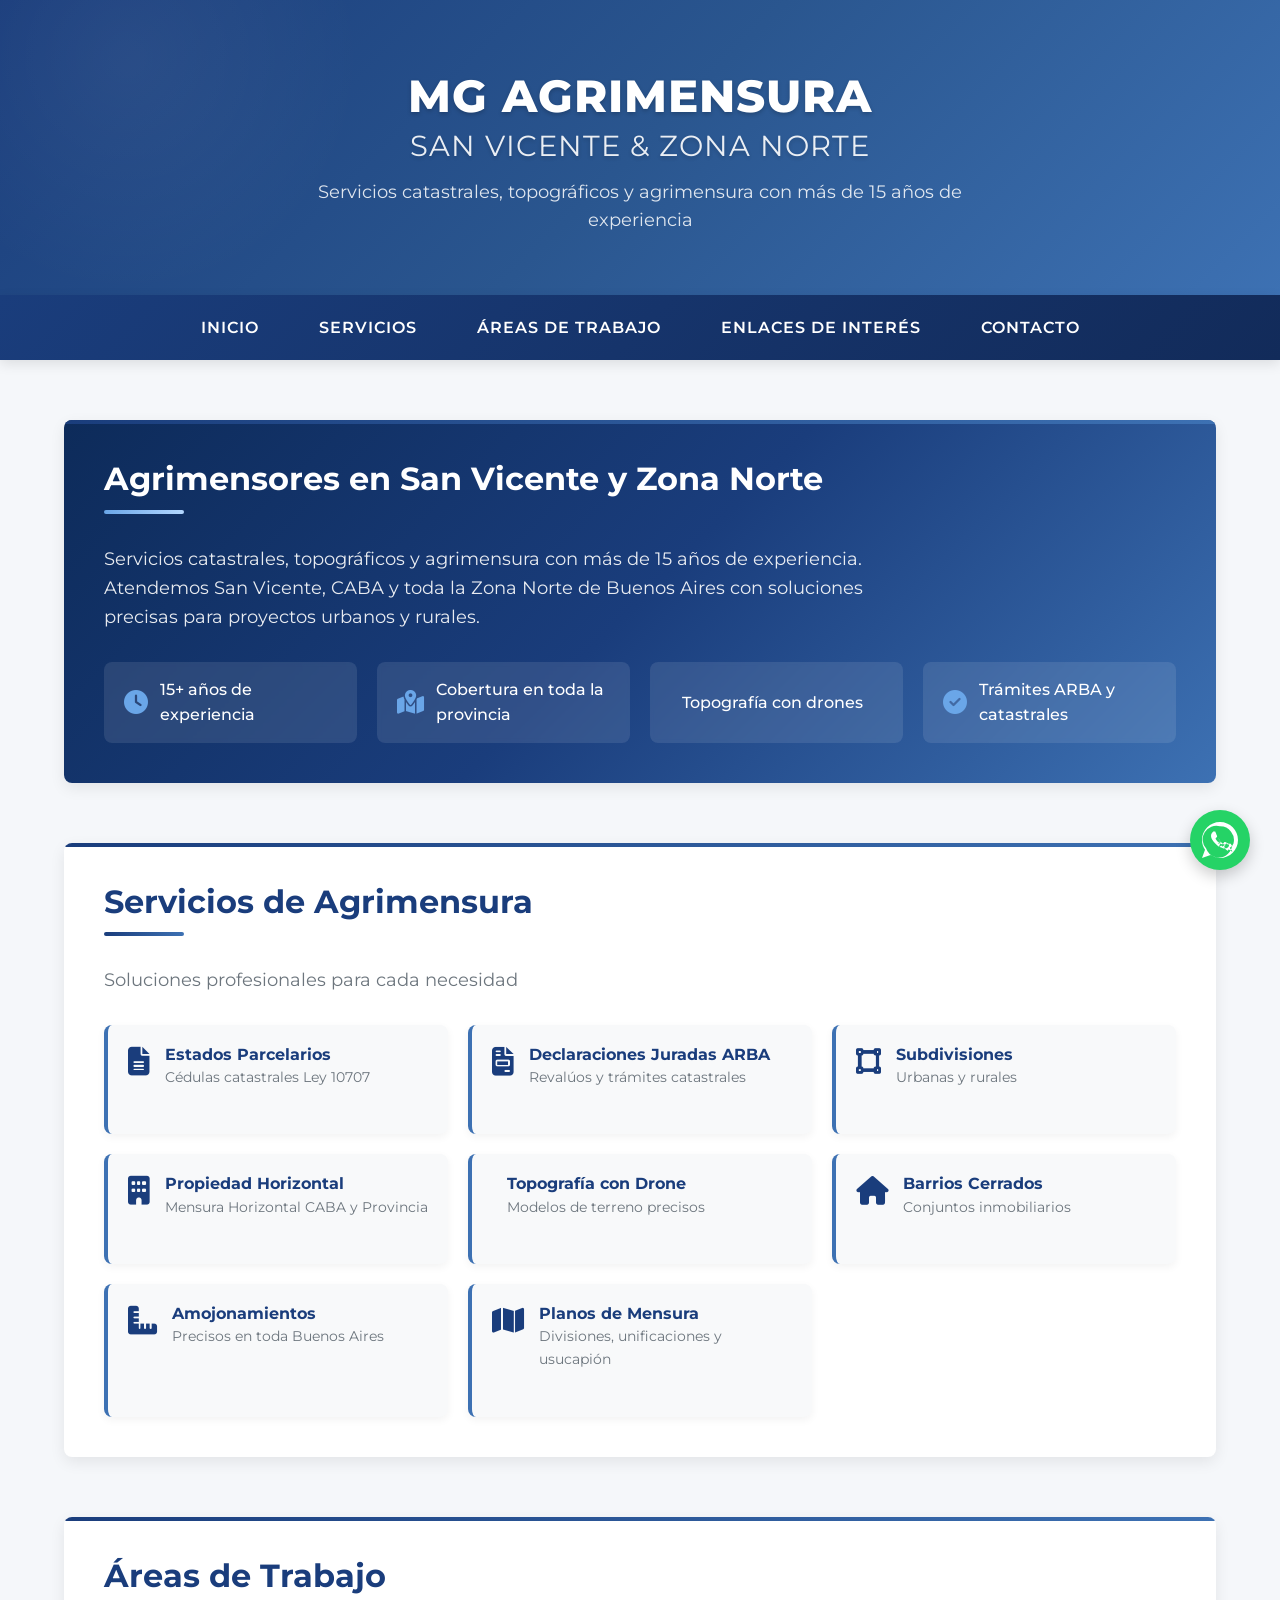
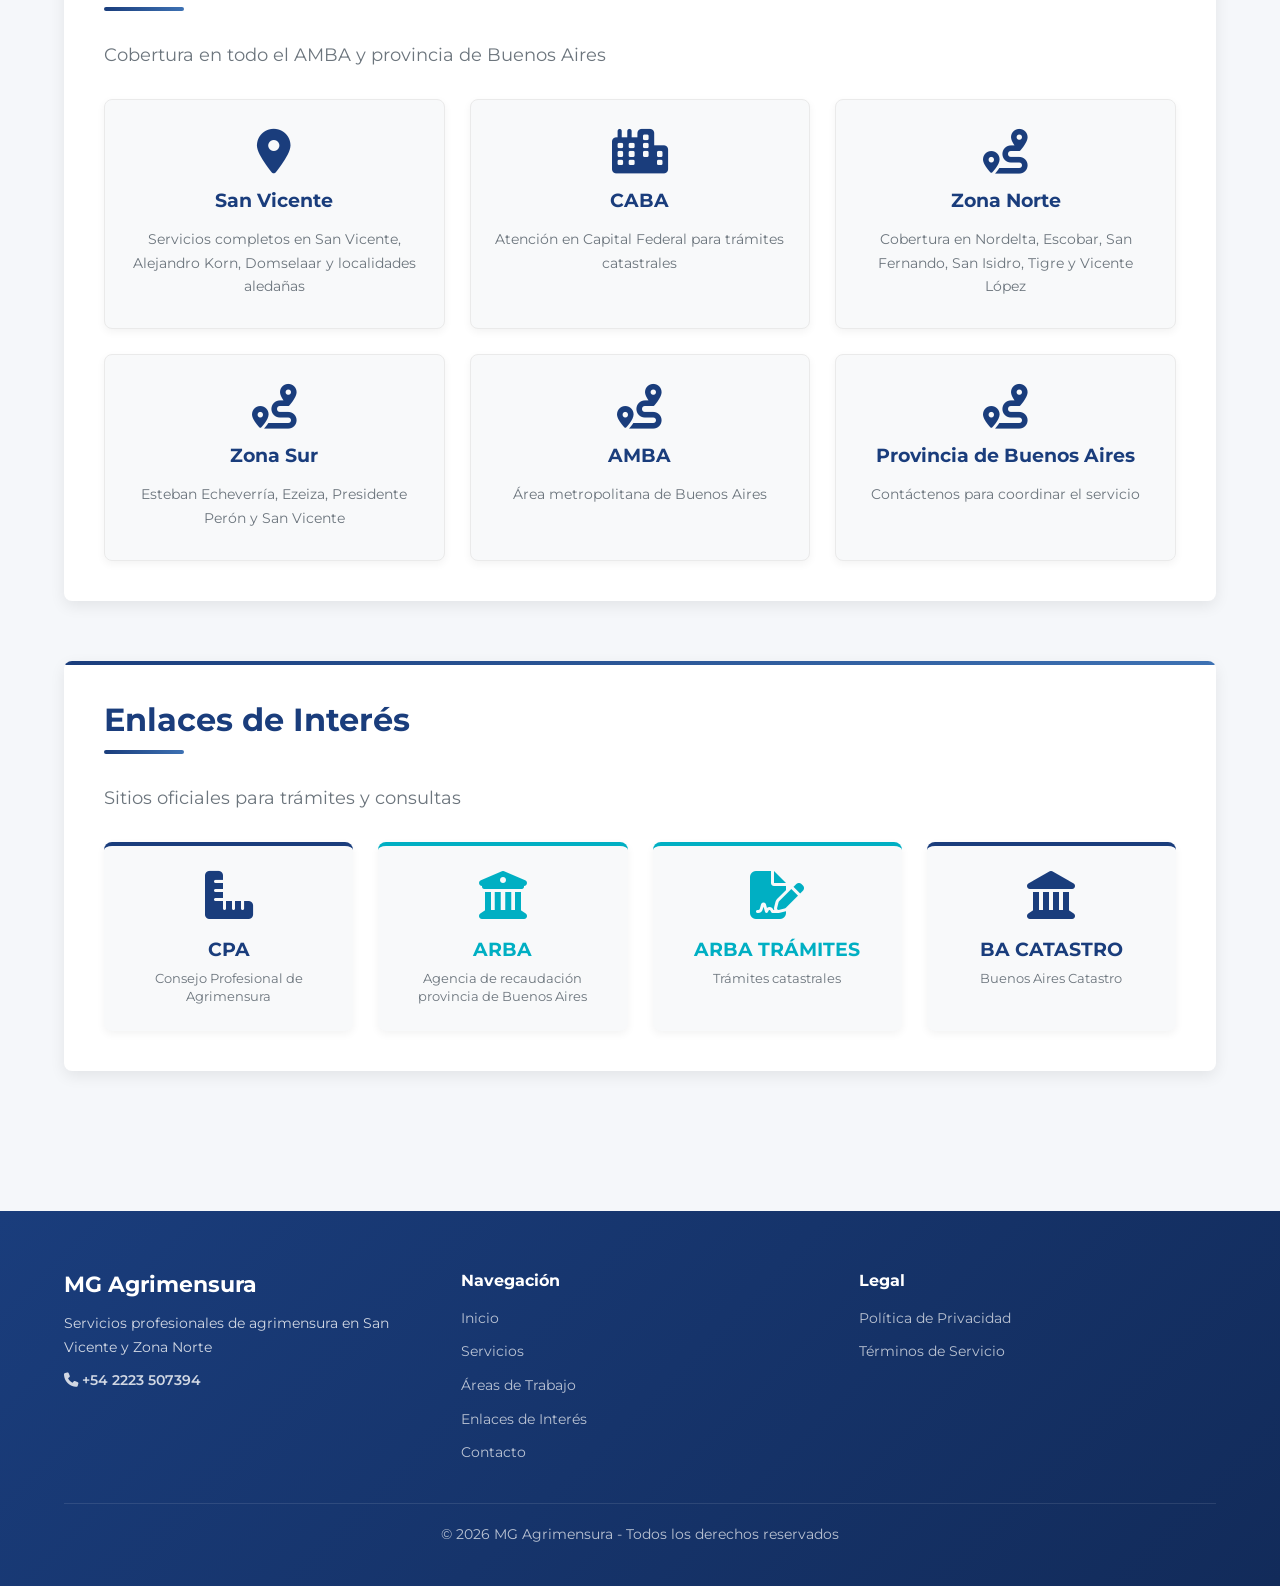
==== index.html @ bdd509fa "Proyecto inicial: MG Agrimensura - Sitio web con HTML, CSS y JavaScript" ====
<!doctype html>
<html lang="es-ar">
  <head>
    <!-- Google tag (gtag.js) -->
    <script
      async
      src="https://www.googletagmanager.com/gtag/js?id=G-1HQ05M9WVN"
    ></script>
    <script>
      window.dataLayer = window.dataLayer || [];
      function gtag() {
        dataLayer.push(arguments);
      }
      gtag("js", new Date());
      gtag("config", "G-1HQ05M9WVN");
    </script>

    <meta charset="UTF-8" />
    <meta name="viewport" content="width=device-width, initial-scale=1.0" />
    <meta name="language" content="es-AR" />
    <meta name="geo.region" content="AR-B" />
    <meta name="geo.placename" content="San Vicente" />
    <meta name="robots" content="index, follow" />
    <meta
      name="google-site-verification"
      content="yfGlbZ6-nkYd0n5uWNZ3bIEwbT8XLj47co-3NnI4_B8"
    />

    <title>MG Agrimensura │ San Vicente &amp; Zona Norte</title>
    <meta
      name="description"
      content="Agrimensor en Buenos Aires, CABA, AMBA, San Vicente. Cédula catastral, Estado Parcelario, Mensuras y Topografía con Drones."
    />
    <meta
      name="keywords"
      content="estado parcelario, cédula catastral, agrimensor San Vicente, mensura, topografía con drone"
    />

    <link rel="canonical" href="https://www.mgagrimensura.com.ar/" />
    <link rel="preconnect" href="https://fonts.googleapis.com" />
    <link rel="preconnect" href="https://fonts.gstatic.com" crossorigin />

    <link
      rel="stylesheet"
      href="https://cdnjs.cloudflare.com/ajax/libs/font-awesome/6.4.0/css/all.min.css"
    />
    <link
      href="https://fonts.googleapis.com/css2?family=Montserrat:wght@400;600;700;800&family=Roboto+Condensed:wght@400;700&display=swap"
      rel="stylesheet"
    />

    <link rel="stylesheet" href="css/estilos.css" />
  </head>

  <body>
    <header role="banner" aria-label="Encabezado principal de MG Agrimensura">
      <div class="container">
        <h1>
          MG Agrimensura
          <span class="header-location">San Vicente &amp; Zona Norte</span>
        </h1>
        <p class="header-subtitle">
          Servicios catastrales, topográficos y agrimensura con más de 15 años
          de experiencia
        </p>
      </div>
    </header>

    <nav role="navigation" aria-label="Navegación principal">
      <div class="container">
        <ul class="nav-links">
          <li><a href="index.html" aria-current="page">Inicio</a></li>
          <li><a href="#servicios">Servicios</a></li>
          <li><a href="#ubicaciones">Áreas de Trabajo</a></li>
          <li><a href="#enlaces">Enlaces de Interés</a></li>
          <li><a href="pages/contacto.html">Contacto</a></li>
        </ul>
      </div>
    </nav>

    <main role="main" id="contenido-principal" class="container">
      <section
        id="inicio"
        class="bg-section bg-inicio"
        aria-labelledby="inicio-titulo"
      >
        <h2 id="inicio-titulo">Agrimensores en San Vicente y Zona Norte</h2>
        <p>
          Servicios catastrales, topográficos y agrimensura con más de 15 años
          de experiencia. Atendemos San Vicente, CABA y toda la Zona Norte de
          Buenos Aires con soluciones precisas para proyectos urbanos y rurales.
        </p>
        <div class="inicio-destacados">
          <div class="destacado-item">
            <i class="fas fa-clock" aria-hidden="true"></i>
            <span>15+ años de experiencia</span>
          </div>
          <div class="destacado-item">
            <i class="fas fa-map-marked-alt" aria-hidden="true"></i>
            <span>Cobertura en toda la provincia</span>
          </div>
          <div class="destacado-item">
            <i class="fas fa-drone" aria-hidden="true"></i>
            <span>Topografía con drones</span>
          </div>
          <div class="destacado-item">
            <i class="fas fa-check-circle" aria-hidden="true"></i>
            <span>Trámites ARBA y catastrales</span>
          </div>
        </div>
      </section>

      <section id="servicios" aria-labelledby="servicios-titulo">
        <h2 id="servicios-titulo">Servicios de Agrimensura</h2>
        <p class="section-subtitle">
          Soluciones profesionales para cada necesidad
        </p>

        <div id="servicios-container" class="services-grid">
          <div class="loading-message">
            <i class="fas fa-spinner fa-spin"></i> Cargando servicios...
          </div>
        </div>
      </section>

<!-- ========================================== -->
<!-- SECCIÓN 3: UBICACIONES (cargadas desde JSON) -->
<!-- ========================================== -->
<section id="ubicaciones" aria-labelledby="ubicaciones-titulo">
    <h2 id="ubicaciones-titulo">Áreas de Trabajo</h2>
    <p class="section-subtitle">Cobertura en todo el AMBA y provincia de Buenos Aires</p>

    <!-- Contenedor donde se renderizan las áreas -->
    <div id="areas-container" class="ubicaciones-grid">
        <div class="loading-message">
            <i class="fas fa-spinner fa-spin"></i> Cargando áreas de trabajo...
        </div>
    </div>
</section>

      </section>

      <section id="enlaces" aria-labelledby="enlaces-titulo">
        <h2 id="enlaces-titulo">Enlaces de Interés</h2>
        <p class="section-subtitle">
          Sitios oficiales para trámites y consultas
        </p>

        <div class="enlaces-grid">
          <a
            href="https://www.cpa.org.ar/"
            target="_blank"
            class="enlace-card"
            rel="noopener noreferrer"
            aria-label="Consejo Profesional de Agrimensura"
          >
            <i class="fas fa-ruler-combined" aria-hidden="true"></i>
            <span class="enlace-nombre">CPA</span>
            <span class="enlace-desc">Consejo Profesional de Agrimensura</span>
          </a>

          <a
            href="https://web.arba.gov.ar/"
            target="_blank"
            class="enlace-card arba-card"
            rel="noopener noreferrer"
            aria-label="Agencia de Recaudación Buenos Aires"
          >
            <i class="fas fa-university" aria-hidden="true"></i>
            <span class="enlace-nombre">ARBA</span>
            <span class="enlace-desc"
              >Agencia de recaudación provincia de Buenos Aires</span
            >
          </a>

          <a
            href="https://www.arba.gov.ar/GuiaTramites/TramiteSeleccionado.asp?tramite=268"
            target="_blank"
            class="enlace-card arba-card"
            rel="noopener noreferrer"
            aria-label="Trámites catastrales ARBA"
          >
            <i class="fas fa-file-signature" aria-hidden="true"></i>
            <span class="enlace-nombre">ARBA Trámites</span>
            <span class="enlace-desc">Trámites catastrales</span>
          </a>

          <a
            href="https://buenosaires.gob.ar/tramites/solicitud-de-certificado-de-informacion-catastral"
            target="_blank"
            class="enlace-card"
            rel="noopener noreferrer"
            aria-label="Catastro Buenos Aires"
          >
            <i class="fas fa-landmark" aria-hidden="true"></i>
            <span class="enlace-nombre">BA Catastro</span>
            <span class="enlace-desc">Buenos Aires Catastro</span>
          </a>
        </div>
      </section>
    </main>

    <footer role="contentinfo" aria-label="Pie de página">
      <div class="container">
        <div class="footer-grid">
          <div class="footer-info">
            <h3>MG Agrimensura</h3>
            <p>
              Servicios profesionales de agrimensura en San Vicente y Zona Norte
            </p>
            <p class="footer-contacto">
              <i class="fas fa-phone" aria-hidden="true"></i>
              <a href="tel:+542223507394">+54 2223 507394</a>
            </p>
          </div>

          <div class="footer-links">
            <h4>Navegación</h4>
            <ul>
              <li><a href="index.html">Inicio</a></li>
              <li><a href="#servicios">Servicios</a></li>
              <li><a href="#ubicaciones">Áreas de Trabajo</a></li>
              <li><a href="#enlaces">Enlaces de Interés</a></li>
              <li><a href="pages/contacto.html">Contacto</a></li>
            </ul>
          </div>

          <div class="footer-legal">
            <h4>Legal</h4>
            <ul>
              <li>
                <a href="politica-privacidad.html">Política de Privacidad</a>
              </li>
              <li><a href="terminos-servicio.html">Términos de Servicio</a></li>
            </ul>
          </div>
        </div>

        <div class="footer-bottom">
          <p>&copy; 2026 MG Agrimensura - Todos los derechos reservados</p>
        </div>
      </div>
    </footer>

    <div
      class="wa-chat-btn"
      id="waButton"
      role="button"
      aria-label="Contactar por WhatsApp"
      tabindex="0"
    >
      <svg
        class="wa-chat-btn-icon"
        viewBox="0 0 24 24"
        fill="white"
        aria-hidden="true"
      >
        <path
          d="M17.472 14.382c-.297-.149-1.758-.867-2.03-.967-.273-.099-.471-.148-.67.15-.197.297-.767.966-.94 1.164-.173.199-.347.223-.644.075-.297-.15-1.255-.463-2.39-1.475-.883-.788-1.48-1.761-1.653-2.059-.173-.297-.018-.458.13-.606.134-.133.298-.347.446-.52.149-.174.198-.298.298-.497.099-.198.05-.371-.025-.52-.075-.149-.669-1.612-.916-2.207-.242-.579-.487-.5-.669-.51-.173-.008-.371-.01-.57-.01-.198 0-.52.074-.792.372-.272.297-1.04 1.016-1.04 2.479 0 1.462 1.065 2.875 1.213 3.074.149.198 2.096 3.2 5.077 4.487.709.306 1.262.489 1.694.625.712.227 1.36.195 1.871.118.571-.085 1.758-.719 2.006-1.413.248-.694.248-1.289.173-1.413-.074-.124-.272-.198-.57-.347m-6.29-3.51c.549 1.422 1.444 2.674 2.655 3.575.173.124.347.26.52.36l.47.275c.123.074.248.148.372.148.099 0 .198-.025.272-.124.074-.099.372-.471.495-.644.124-.173.248-.174.372-.099.124.075.744.558.858.658.114.099.198.148.322.074.124-.074.644-.46.818-.632.173-.173.26-.198.347-.173.086.025.161.112.322.273.16.162.31.323.434.483.124.16.26.36.434.547.173.186.198.273.086.46-.112.186-.223.31-.409.434-.186.124-.372.26-.558.372-.186.112-.372.223-.434.26-.062.037-.111.112-.025.236.086.124.384.533.659.868.543.66 1.013 1.145 1.013 1.208 0 .062-.037.136-.111.198-.075.062-.161.074-.223.037-.062-.025-.434-.198-1.013-.607-.58-.409-1.013-.607-1.086-.644-.074-.037-.136-.037-.198.037-.062.074-.248.434-.31.558-.062.124-.124.148-.235.074-.112-.074-.558-.31-1.062-.756-.505-.446-.844-.756-.92-.832-.075-.075-.099-.136-.037-.235.063-.1.26-.26.384-.384.124-.124.173-.211.124-.235-.05-.025-.136 0-.285.074-.149.075-.285.125-.434.2-.149.075-.26.1-.297.05-.037-.05 0-.136.087-.261.087-.124.322-.409.446-.558.41-.496.558-.694.52-.756-.025-.062-.112-.037-.26.025-.149.063-.868.519-1.235.756-.366.237-.434.26-.495.237-.062-.025-.112-.112-.161-.211-.05-.1-.198-.273-.272-.372-.074-.1-.149-.112-.272-.037-.124.074-.66.384-.945.558-.285.174-.558.26-.62.26-.062 0-.136-.025-.161-.087-.025-.062.025-.186.124-.347.1-.16.434-.595.607-.814.173-.218.26-.328.26-.38 0-.062-.037-.087-.161-.149-.124-.062-.744-.372-1.013-.52-.272-.148-.47-.26-.434-.31.037-.05.112-.025.235.025.124.05.708.347.92.471.213.124.384.186.434.161.05-.024.086-.111.062-.211-.025-.1-.26-.595-.384-.832-.124-.236-.272-.41-.434-.52-.161-.112-.297-.186-.26-.223.025-.037.149-.025.322.074.174.1.557.756.756.756h.186c.062 0 .112-.025.136-.062.025-.038.025-.087-.012-.187-.038-.1-.42-1.016-.583-1.39-.16-.372-.32-.558-.446-.558-.037 0-.112.025-.186.062m8.816 4.378c-.008.132-.027.263-.056.39a9.094 9.094 0 0 1-11.71 6.916 9.105 9.105 0 0 1-5.547-5.547A9.095 9.095 0 0 1 12.004 2.88a9.07 9.07 0 0 1 7.354 3.551 9.082 9.082 0 0 1 1.640 7.879M12 0C5.374 0 0 5.374 0 12c0 2.42.744 4.67 2.016 6.537L0 24l5.625-1.921A11.91 11.91 0 0 0 12 24c6.627 0 12-5.373 12-12 0-6.626-5.373-12-12-12"
        />
      </svg>
    </div>

    <script src="js/script.js"></script>
  </body>
</html>
---- css/estilos.css ----
/* ============================================ */
/* 1. VARIABLES Y RESET                         */
/* ============================================ */

:root {
  --primary: #1a3d7c;
  --primary-dark: #122b5a;
  --primary-light: #2a568f;
  --secondary: #3d71b3;
  --accent: #2ecc71;
  --light: #f8f9fa;
  --dark: #212529;
  --gray: #6c757d;
  --border-radius: 8px;
  --box-shadow: 0 5px 15px rgba(0, 0, 0, 0.08);
  --transition: all 0.3s ease;
}

* {
  margin: 0;
  padding: 0;
  box-sizing: border-box;
}

body {
  font-family: "Montserrat", "Roboto Condensed", sans-serif;
  line-height: 1.6;
  color: #333;
  background-color: #f5f7fa;
}

.container {
  width: 90%;
  max-width: 1200px;
  margin: 0 auto;
  padding: 20px 0;
}

/* ============================================ */
/* 2. TIPOGRAFÍA                               */
/* ============================================ */

h1,
h2,
h3,
h4 {
  font-weight: 700;
  line-height: 1.2;
  margin-bottom: 1rem;
}

h2 {
  font-size: 2rem;
  position: relative;
  padding-bottom: 15px;
  margin-bottom: 30px;
  color: var(--primary);
}

h2::after {
  content: "";
  position: absolute;
  bottom: 0;
  left: 0;
  width: 80px;
  height: 4px;
  background: linear-gradient(90deg, var(--primary), var(--secondary));
  border-radius: 2px;
}

.section-subtitle {
  color: var(--gray);
  font-size: 1.1rem;
  margin-bottom: 30px;
}

/* ============================================ */
/* 3. HEADER                                   */
/* ============================================ */

header {
  background: linear-gradient(
    135deg,
    var(--primary) 0%,
    var(--primary-light) 50%,
    var(--secondary) 100%
  );
  color: white;
  padding: 50px 0 40px;
  text-align: center;
  position: relative;
  overflow: hidden;
}

header::after {
  content: "";
  position: absolute;
  top: 0;
  left: 0;
  right: 0;
  bottom: 0;
  background-image: radial-gradient(
    circle at 10% 20%,
    rgba(255, 255, 255, 0.05) 0%,
    transparent 20%
  );
  pointer-events: none;
}

header h1 {
  margin: 0;
  font-size: 2.8rem;
  font-weight: 800;
  letter-spacing: 1px;
  text-transform: uppercase;
  text-shadow: 0 2px 4px rgba(0, 0, 0, 0.2);
}

.header-location {
  display: block;
  font-size: 1.8rem;
  font-weight: 400;
  opacity: 0.9;
  margin-top: 5px;
}

.header-subtitle {
  font-size: 1.1rem;
  opacity: 0.85;
  max-width: 700px;
  margin: 15px auto 0;
}

/* ============================================ */
/* 4. NAVEGACIÓN                               */
/* ============================================ */

nav {
  background: linear-gradient(
    135deg,
    var(--primary) 0%,
    var(--primary-dark) 100%
  );
  position: sticky;
  top: 0;
  z-index: 1000;
  box-shadow: 0 4px 12px rgba(0, 0, 0, 0.1);
}

nav .container {
  padding: 0;
}

.nav-links {
  list-style: none;
  display: flex;
  justify-content: center;
  gap: 0;
}

.nav-links li {
  margin: 0;
}

.nav-links a {
  color: white;
  text-decoration: none;
  font-weight: 600;
  font-size: 1rem;
  padding: 20px 30px;
  display: block;
  position: relative;
  transition: var(--transition);
  text-transform: uppercase;
  letter-spacing: 1px;
}

.nav-links a::after {
  content: "";
  position: absolute;
  bottom: 0;
  left: 50%;
  width: 0;
  height: 3px;
  background-color: white;
  transition: var(--transition);
  transform: translateX(-50%);
}

.nav-links a:hover::after,
.nav-links a[aria-current="page"]::after {
  width: 70%;
}

.nav-links a:hover {
  background-color: rgba(255, 255, 255, 0.1);
}

.nav-links a[aria-current="page"] {
  background-color: rgba(255, 255, 255, 0.15);
}

/* ============================================ */
/* 5. MAIN - SECCIONES GENERALES               */
/* ============================================ */

main {
  padding: 40px 0;
}

section {
  margin: 40px 0 60px;
  padding: 40px;
  background-color: white;
  border-radius: var(--border-radius);
  box-shadow: var(--box-shadow);
  position: relative;
  overflow: hidden;
}

section::before {
  content: "";
  position: absolute;
  top: 0;
  left: 0;
  right: 0;
  height: 4px;
  background: linear-gradient(90deg, var(--primary), var(--secondary));
  z-index: 2;
}

/* ============================================ */
/* 6. SECCIÓN INICIO                           */
/* ============================================ */

.bg-inicio {
  background: linear-gradient(135deg, #0d2b5a 0%, #1a3d7c 50%, #3d71b3 100%);
  color: white;
}

.bg-inicio h2 {
  color: white;
}

.bg-inicio h2::after {
  background: linear-gradient(90deg, #6aa6e8, #b3d7ff);
}

.bg-inicio p {
  font-size: 1.15rem;
  opacity: 0.9;
  max-width: 800px;
}

.inicio-destacados {
  display: grid;
  grid-template-columns: repeat(auto-fit, minmax(200px, 1fr));
  gap: 20px;
  margin-top: 30px;
}

.destacado-item {
  display: flex;
  align-items: center;
  gap: 12px;
  background: rgba(255, 255, 255, 0.1);
  padding: 15px 20px;
  border-radius: var(--border-radius);
  backdrop-filter: blur(2px);
  font-weight: 500;
}

.destacado-item i {
  font-size: 1.5rem;
  color: #6aa6e8;
}

/* ============================================ */
/* 7. SERVICIOS                                */
/* ============================================ */

.services-grid {
  list-style: none;
  display: grid;
  grid-template-columns: repeat(auto-fit, minmax(280px, 1fr));
  gap: 20px;
}

.service-item {
  display: flex;
  align-items: flex-start;
  gap: 15px;
  background: var(--light);
  padding: 20px;
  border-radius: var(--border-radius);
  border-left: 4px solid var(--secondary);
  box-shadow: 0 3px 8px rgba(0, 0, 0, 0.05);
  transition: var(--transition);
  cursor: pointer;
}

.service-item:hover {
  transform: translateY(-5px);
  box-shadow: 0 8px 15px rgba(0, 0, 0, 0.08);
}

.service-icon {
  font-size: 1.8rem;
  color: var(--primary);
  flex-shrink: 0;
  margin-top: 2px;
}

.service-content h3 {
  font-size: 1rem;
  margin-bottom: 2px;
  color: var(--primary);
}

.service-content p {
  font-size: 0.9rem;
  color: var(--gray);
  margin: 0;
}
/* ============================================ */
/* INDICADOR "→ Solicitar presupuesto"          */
/* ============================================ */

.click-indicator {
  display: inline-flex;
  align-items: center;
  gap: 6px;
  font-size: 0.85rem;
  font-weight: 600;
  color: var(--secondary);
  margin-top: 10px;

  /* OCULTO POR DEFECTO */
  opacity: 0;
  transform: translateX(-10px);
  transition: all 0.3s ease;

  /* Para que no ocupe espacio cuando está oculto */
  max-height: 0;
  overflow: hidden;
  margin-top: 0;
}

/* AL HACER HOVER EN LA TARJETA, APARECE */
.service-item:hover .click-indicator {
  opacity: 1;
  transform: translateX(0);
  max-height: 50px;
  margin-top: 10px;
}

/* Efecto adicional al hacer hover en el indicador */
.click-indicator:hover {
  color: var(--primary);
  transform: translateX(6px);
}

/* Línea decorativa debajo del indicador */
.click-indicator::after {
  content: "";
  position: absolute;
  bottom: -2px;
  left: 0;
  width: 0;
  height: 2px;
  background: linear-gradient(90deg, var(--secondary), var(--primary));
  transition: width 0.3s ease;
}

.service-item:hover .click-indicator::after {
  width: 100%;
}
/* ============================================ */
/* 8. BOTÓN EN SERVICIOS                       */
/* ============================================ */

.btn-servicio {
  display: inline-flex;
  align-items: center;
  gap: 8px;
  background: linear-gradient(135deg, var(--primary), var(--secondary));
  color: white;
  border: none;
  padding: 10px 20px;
  border-radius: 6px;
  font-weight: 600;
  font-size: 0.85rem;
  cursor: pointer;
  transition: var(--transition);
  margin-top: 10px;
  font-family: inherit;
}

.btn-servicio:hover {
  transform: translateY(-2px);
  box-shadow: 0 5px 15px rgba(26, 61, 124, 0.3);
}

.btn-servicio i {
  font-size: 0.8rem;
}
.click-indicator {
  display: inline-flex;
  align-items: center;
  gap: 6px;
  font-size: 0.8rem;
  color: var(--primary);
  font-weight: 600;
  margin-top: 8px;
  transition: var(--transition);
}

.service-item:hover .click-indicator {
  transform: translateX(5px);
  color: var(--secondary);
}
/* ============================================ */
/* 9. MENSAJES DE CARGA Y ERROR                */
/* ============================================ */

.loading-message {
  text-align: center;
  padding: 40px;
  color: var(--gray);
  font-size: 1.1rem;
}

.loading-message i {
  margin-right: 10px;
  color: var(--primary);
}

.error-message {
  text-align: center;
  padding: 40px;
  color: #721c24;
  background: #f8d7da;
  border-radius: var(--border-radius);
  border-left: 4px solid #dc3545;
}

.error-message i {
  margin-right: 10px;
}

/* ============================================ */
/* 10. UBICACIONES                             */
/* ============================================ */

.ubicaciones-grid {
  display: grid;
  grid-template-columns: repeat(auto-fit, minmax(250px, 1fr));
  gap: 25px;
}

.ubicacion-card {
  text-align: center;
  padding: 30px 20px;
  border-radius: var(--border-radius);
  background: var(--light);
  box-shadow: 0 3px 8px rgba(0, 0, 0, 0.05);
  transition: var(--transition);
  border: 1px solid #eaeaea;
}

.ubicacion-card:hover {
  transform: translateY(-8px);
  box-shadow: 0 12px 20px rgba(0, 0, 0, 0.08);
  border-color: var(--secondary);
}

.ubicacion-card i {
  font-size: 2.8rem;
  color: var(--primary);
  margin-bottom: 15px;
  display: inline-block;
}

.ubicacion-card h3 {
  color: var(--primary);
  font-size: 1.2rem;
}

.ubicacion-card p {
  font-size: 0.9rem;
  color: var(--gray);
  margin: 0;
}

/* ============================================ */
/* 11. ENLACES DE INTERÉS                      */
/* ============================================ */

.enlaces-grid {
  display: grid;
  grid-template-columns: repeat(auto-fit, minmax(200px, 1fr));
  gap: 25px;
}

.enlace-card {
  display: flex;
  flex-direction: column;
  align-items: center;
  text-decoration: none;
  color: var(--dark);
  transition: var(--transition);
  padding: 25px 15px;
  background-color: var(--light);
  border-radius: var(--border-radius);
  box-shadow: 0 3px 8px rgba(0, 0, 0, 0.05);
  border-top: 4px solid var(--primary);
  min-height: 180px;
}

.enlace-card:hover {
  transform: translateY(-8px);
  box-shadow: 0 10px 25px rgba(0, 0, 0, 0.1);
}

.enlace-card i {
  font-size: 3rem;
  color: var(--primary);
  margin-bottom: 15px;
}

.enlace-card.arba-card i {
  color: #00afc3;
}

.enlace-card.arba-card {
  border-top-color: #00afc3;
}

.enlace-nombre {
  font-weight: 700;
  font-size: 1.2rem;
  text-transform: uppercase;
  color: var(--primary);
  margin-bottom: 5px;
  text-align: center;
}

.arba-card .enlace-nombre {
  color: #00afc3;
}

.enlace-desc {
  font-size: 0.8rem;
  line-height: 1.4;
  color: var(--gray);
  text-align: center;
}

/* ============================================ */
/* 12. FOOTER                                  */
/* ============================================ */

footer {
  background: linear-gradient(
    135deg,
    var(--primary) 0%,
    var(--primary-dark) 100%
  );
  color: white;
  padding: 40px 0 20px;
  margin-top: 60px;
}

footer h3,
footer h4 {
  color: white;
  margin-bottom: 15px;
}

footer h3 {
  font-size: 1.4rem;
}

footer a {
  color: rgba(255, 255, 255, 0.7);
  text-decoration: none;
  transition: var(--transition);
}

footer a:hover {
  color: white;
}

.footer-grid {
  display: grid;
  grid-template-columns: repeat(auto-fit, minmax(200px, 1fr));
  gap: 40px;
  padding-bottom: 30px;
  border-bottom: 1px solid rgba(255, 255, 255, 0.1);
}

.footer-info p {
  opacity: 0.8;
  font-size: 0.9rem;
}

.footer-contacto {
  margin-top: 10px;
  font-weight: 600;
}

.footer-contacto a {
  color: white;
  opacity: 1;
}

.footer-links ul,
.footer-legal ul {
  list-style: none;
}

.footer-links ul li,
.footer-legal ul li {
  margin-bottom: 8px;
}

.footer-links ul li a,
.footer-legal ul li a {
  font-size: 0.9rem;
}

.footer-bottom {
  text-align: center;
  padding-top: 20px;
  opacity: 0.7;
  font-size: 0.85rem;
}

/* ============================================ */
/* 13. BOTÓN WHATSAPP                          */
/* ============================================ */

.wa-chat-btn {
  position: fixed;
  bottom: 30px;
  right: 30px;
  width: 60px;
  height: 60px;
  background-color: #25d366;
  border-radius: 50%;
  box-shadow: 0 6px 15px rgba(0, 0, 0, 0.2);
  cursor: pointer;
  display: flex;
  align-items: center;
  justify-content: center;
  z-index: 9999;
  transition: var(--transition);
  border: none;
}

.wa-chat-btn:hover {
  transform: scale(1.1) translateY(-5px);
  box-shadow: 0 8px 20px rgba(37, 211, 102, 0.4);
}

.wa-chat-btn-icon {
  width: 36px;
  height: 36px;
  fill: white;
}

/* ============================================ */
/* 14. SERVICIO SELECCIONADO EN CONTACTO       */
/* ============================================ */

.servicio-seleccionado {
  background: #e8f4fd;
  border-left: 4px solid var(--primary);
  padding: 15px 20px;
  border-radius: var(--border-radius);
  margin-bottom: 25px;
}

.servicio-seleccionado p {
  margin: 5px 0;
}

.servicio-seleccionado strong {
  color: var(--primary);
}

#servicio-detalle {
  color: var(--gray);
  font-size: 0.9rem;
}

/* ============================================ */
/* 15. FORMULARIO DE CONTACTO                  */
/* ============================================ */

.formulario-contacto {
  max-width: 700px;
  margin: 0 auto;
}

.campo-formulario {
  margin-bottom: 20px;
}

.campo-formulario label {
  display: block;
  font-weight: 600;
  margin-bottom: 5px;
  color: var(--primary);
}

.campo-formulario input,
.campo-formulario select,
.campo-formulario textarea {
  width: 100%;
  padding: 12px 15px;
  border: 2px solid #e0e0e0;
  border-radius: var(--border-radius);
  font-size: 1rem;
  transition: var(--transition);
  font-family: inherit;
  background: white;
}

.campo-formulario input:focus,
.campo-formulario select:focus,
.campo-formulario textarea:focus {
  outline: none;
  border-color: var(--primary);
  box-shadow: 0 0 0 3px rgba(26, 61, 124, 0.1);
}

.campo-formulario input.error,
.campo-formulario select.error,
.campo-formulario textarea.error {
  border-color: #dc3545;
}

.mensaje-error {
  display: block;
  color: #dc3545;
  font-size: 0.85rem;
  margin-top: 5px;
  min-height: 20px;
}

.campo-formulario.checkbox {
  display: flex;
  align-items: flex-start;
  gap: 12px;
}

.campo-formulario.checkbox input {
  width: auto;
  margin-top: 4px;
  flex-shrink: 0;
}

.campo-formulario.checkbox label {
  font-weight: normal;
  cursor: pointer;
  color: #333;
}

.campo-formulario.checkbox label a {
  color: var(--primary);
  text-decoration: underline;
}

.boton-enviar {
  background: linear-gradient(135deg, var(--primary), var(--secondary));
  color: white;
  border: none;
  padding: 15px 40px;
  font-size: 1.1rem;
  font-weight: 600;
  border-radius: var(--border-radius);
  cursor: pointer;
  transition: var(--transition);
  display: inline-flex;
  align-items: center;
  gap: 10px;
  width: 100%;
  justify-content: center;
}

.boton-enviar:hover {
  transform: translateY(-3px);
  box-shadow: 0 5px 20px rgba(26, 61, 124, 0.3);
}

/* ============================================ */
/* 16. MENSAJE DE ÉXITO                        */
/* ============================================ */

.mensaje-exito {
  background: #d4edda;
  color: #155724;
  padding: 25px 30px;
  border-radius: var(--border-radius);
  border-left: 4px solid #28a745;
  text-align: center;
  max-width: 700px;
  margin: 20px auto 0;
}

.mensaje-exito i {
  font-size: 2rem;
  color: #28a745;
  display: block;
  margin-bottom: 10px;
}

.mensaje-exito strong {
  font-size: 1.2rem;
  display: block;
}

.mensaje-exito p {
  margin-top: 8px;
  opacity: 0.9;
}

/* ============================================ */
/* 17. RESPONSIVE - MEDIA QUERIES              */
/* ============================================ */
/* Para móviles: al tocar, se muestra */
.service-item:active .click-indicator,
.service-item:focus .click-indicator {
  opacity: 1;
  transform: translateX(0);
  max-height: 50px;
  margin-top: 10px;
}

@media (max-width: 992px) {
  header h1 {
    font-size: 2.2rem;
  }

  .header-location {
    font-size: 1.4rem;
  }

  .nav-links a {
    padding: 18px 20px;
    font-size: 0.85rem;
  }

  section {
    padding: 30px 20px;
  }

  h2 {
    font-size: 1.7rem;
  }
}

@media (max-width: 768px) {
  header {
    padding: 35px 0 25px;
  }

  header h1 {
    font-size: 1.8rem;
  }

  .header-location {
    font-size: 1.1rem;
  }

  .header-subtitle {
    font-size: 0.95rem;
  }

  .nav-links {
    flex-direction: column;
    gap: 0;
  }

  .nav-links a {
    padding: 14px 20px;
    text-align: center;
    font-size: 0.9rem;
  }

  .nav-links a::after {
    display: none;
  }

  section {
    padding: 25px 15px;
    margin: 30px 0 40px;
  }

  h2 {
    font-size: 1.5rem;
  }

  .services-grid {
    grid-template-columns: 1fr;
  }

  .ubicaciones-grid {
    grid-template-columns: 1fr 1fr;
  }

  .enlaces-grid {
    grid-template-columns: 1fr 1fr;
  }

  .inicio-destacados {
    grid-template-columns: 1fr 1fr;
    gap: 12px;
  }

  .destacado-item {
    padding: 12px 15px;
    font-size: 0.85rem;
  }

  .footer-grid {
    grid-template-columns: 1fr;
    text-align: center;
    gap: 25px;
  }

  .wa-chat-btn {
    width: 50px;
    height: 50px;
    bottom: 20px;
    right: 20px;
  }

  .wa-chat-btn-icon {
    width: 30px;
    height: 30px;
  }

  .btn-servicio {
    width: 100%;
    justify-content: center;
  }
}

@media (max-width: 480px) {
  header h1 {
    font-size: 1.4rem;
  }

  .header-location {
    font-size: 0.95rem;
  }

  h2 {
    font-size: 1.3rem;
  }

  h2::after {
    width: 50px;
  }

  .ubicaciones-grid {
    grid-template-columns: 1fr;
  }

  .enlaces-grid {
    grid-template-columns: 1fr;
  }

  .inicio-destacados {
    grid-template-columns: 1fr;
  }

  .service-item {
    padding: 15px;
    flex-direction: column;
    align-items: center;
    text-align: center;
  }

  .service-icon {
    font-size: 2rem;
  }

  .section-subtitle {
    font-size: 0.95rem;
  }

  .wa-chat-btn {
    width: 45px;
    height: 45px;
    bottom: 15px;
    right: 15px;
  }

  .wa-chat-btn-icon {
    width: 25px;
    height: 25px;
  }

  .campo-formulario input,
  .campo-formulario select,
  .campo-formulario textarea {
    padding: 10px 12px;
    font-size: 0.95rem;
  }

  .campo-formulario.checkbox {
    flex-wrap: wrap;
  }

  .boton-enviar {
    padding: 14px 20px;
    font-size: 1rem;
  }

  .mensaje-exito {
    padding: 20px;
  }
}
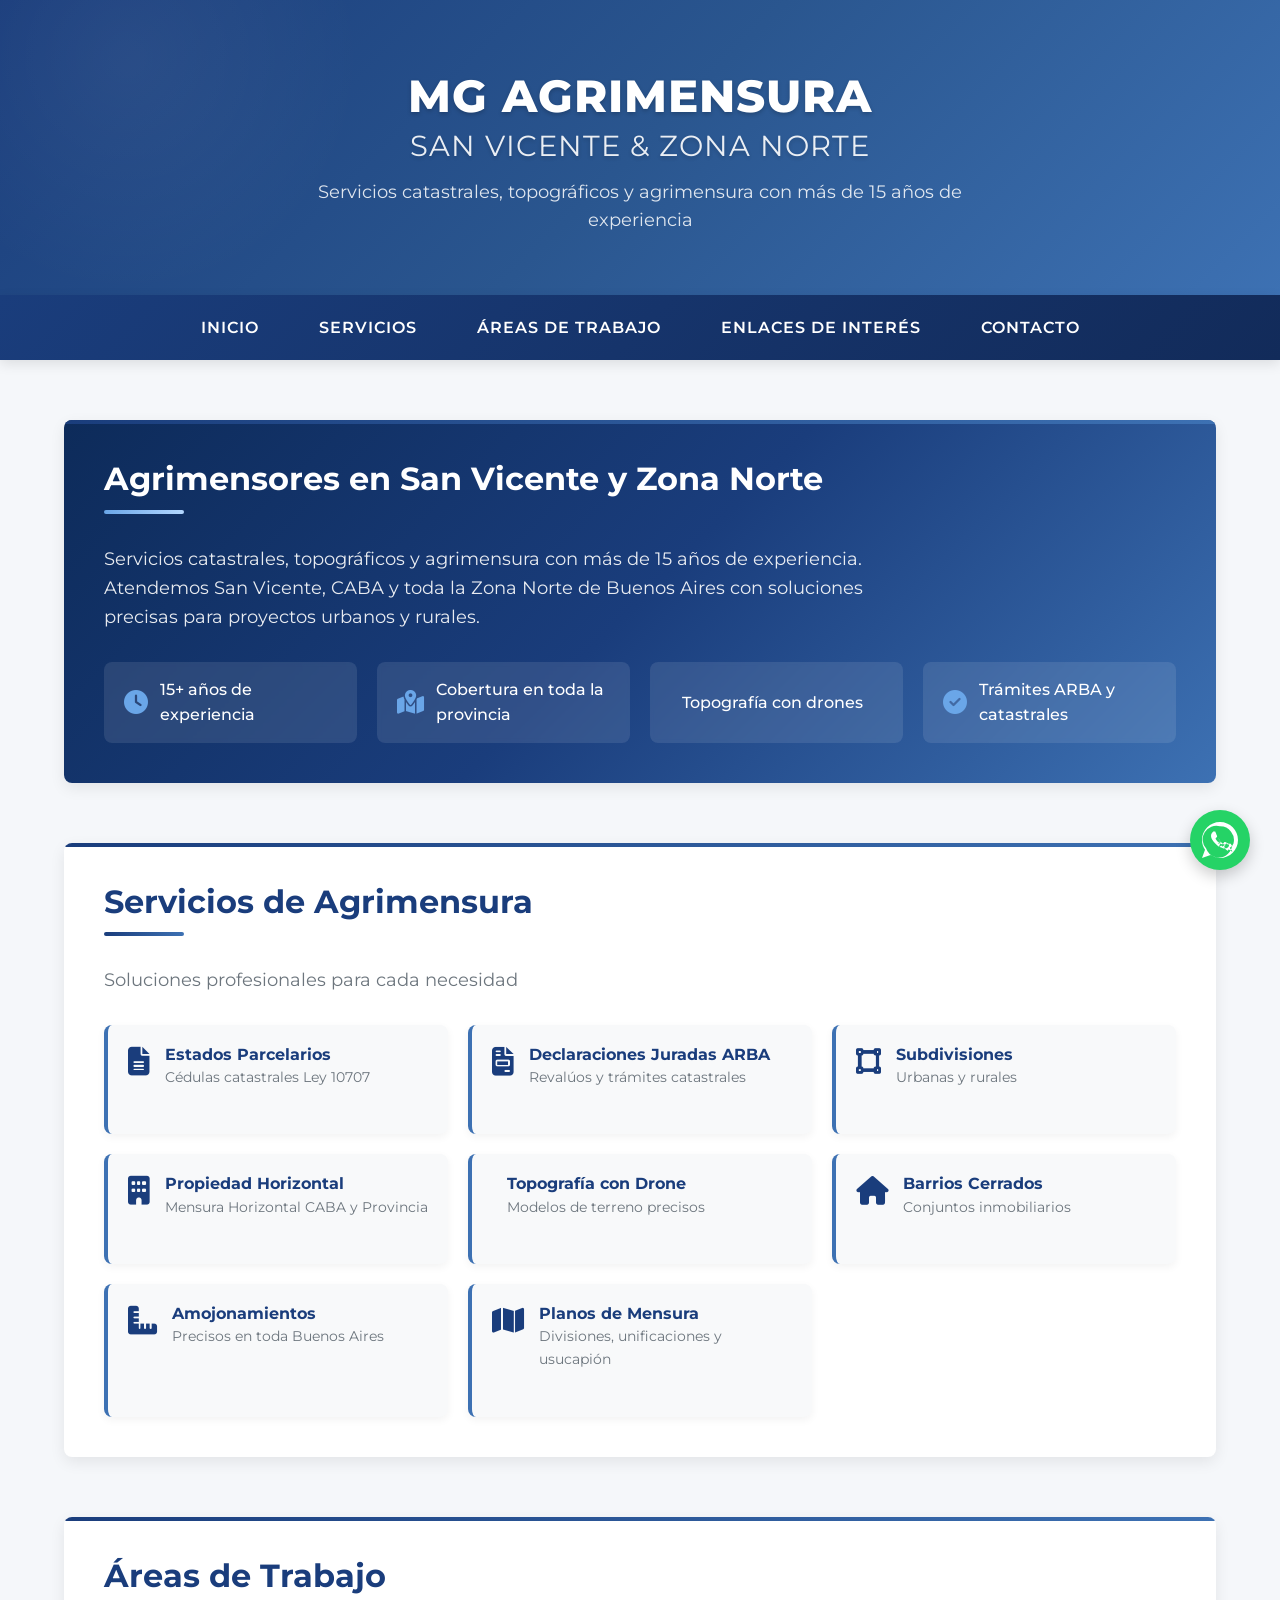
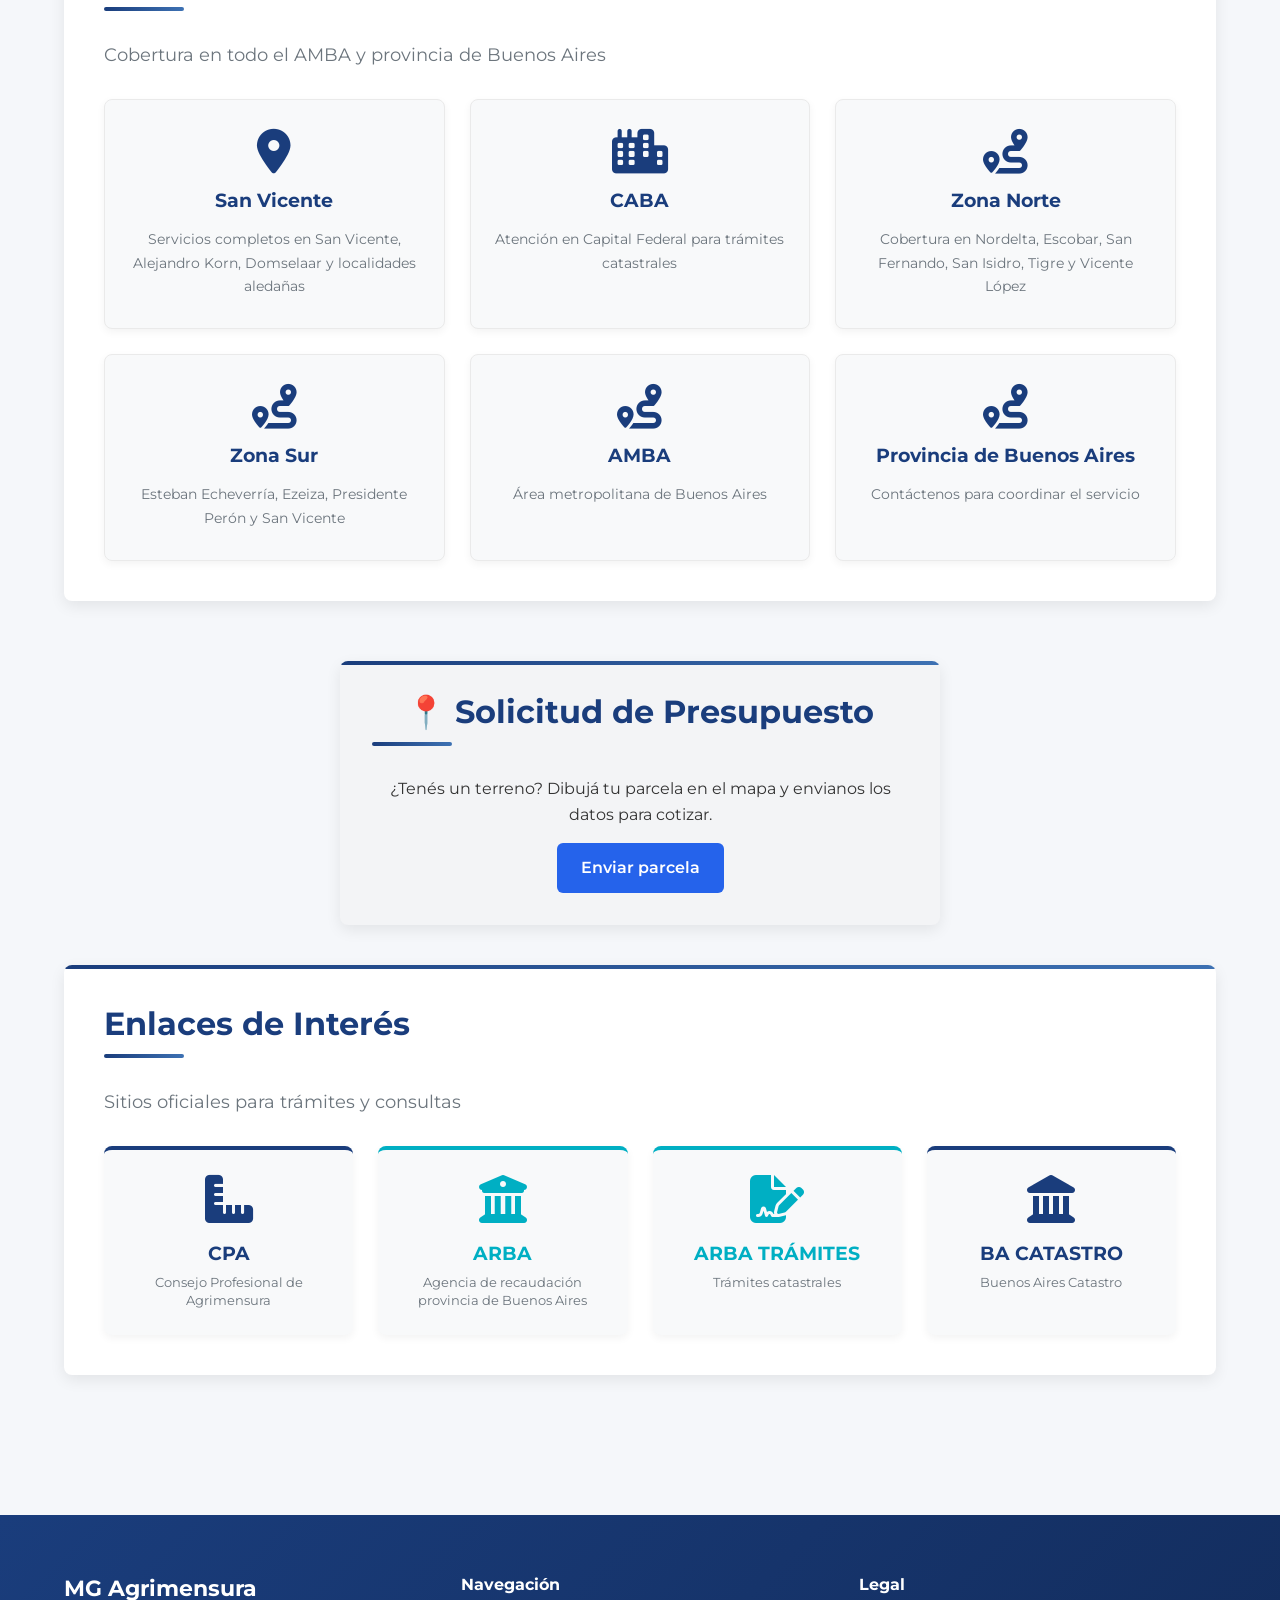
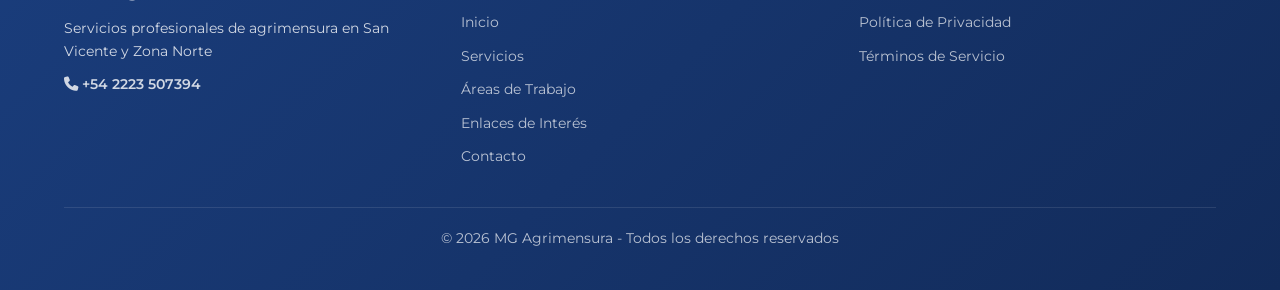
==== commit 96bf4959: "se agrego parcela y formulario" ====
--- a/index.html
+++ b/index.html
@@ -123,21 +123,30 @@
         </div>
       </section>
 
-<!-- ========================================== -->
-<!-- SECCIÓN 3: UBICACIONES (cargadas desde JSON) -->
-<!-- ========================================== -->
-<section id="ubicaciones" aria-labelledby="ubicaciones-titulo">
-    <h2 id="ubicaciones-titulo">Áreas de Trabajo</h2>
-    <p class="section-subtitle">Cobertura en todo el AMBA y provincia de Buenos Aires</p>
-
-    <!-- Contenedor donde se renderizan las áreas -->
-    <div id="areas-container" class="ubicaciones-grid">
-        <div class="loading-message">
+      <!-- ========================================== -->
+      <!-- SECCIÓN 3: UBICACIONES (cargadas desde JSON) -->
+      <!-- ========================================== -->
+      <section id="ubicaciones" aria-labelledby="ubicaciones-titulo">
+        <h2 id="ubicaciones-titulo">Áreas de Trabajo</h2>
+        <p class="section-subtitle">
+          Cobertura en todo el AMBA y provincia de Buenos Aires
+        </p>
+
+        <!-- Contenedor donde se renderizan las áreas -->
+        <div id="areas-container" class="ubicaciones-grid">
+          <div class="loading-message">
             <i class="fas fa-spinner fa-spin"></i> Cargando áreas de trabajo...
-        </div>
-    </div>
-</section>
-
+          </div>
+        </div>
+      </section>
+
+      <section class="servicio-parcelas">
+        <h2>📍 Solicitud de Presupuesto</h2>
+        <p>
+          ¿Tenés un terreno? Dibujá tu parcela en el mapa y envianos los datos
+          para cotizar.
+        </p>
+        <a href="parcelas/index.html" class="btn-primario">Enviar parcela</a>
       </section>
 
       <section id="enlaces" aria-labelledby="enlaces-titulo">
@@ -262,5 +271,6 @@
     </div>
 
     <script src="js/script.js"></script>
+    <script type="module" src="js/app.js"></script>
   </body>
 </html>
--- a/css/estilos.css
+++ b/css/estilos.css
@@ -446,6 +446,34 @@
 
 .error-message i {
   margin-right: 10px;
+}
+
+/* ============================================ */
+/* 9.2 servicio-parcelas                             */
+/* ============================================ */
+
+.servicio-parcelas {
+  text-align: center;
+  padding: 2rem;
+  background: #f3f4f6;
+  margin: 2rem auto;
+  max-width: 600px;
+  border-radius: 8px;
+}
+
+.btn-primario {
+  display: inline-block;
+  padding: 0.75rem 1.5rem;
+  background: #2563eb;
+  color: white;
+  text-decoration: none;
+  border-radius: 6px;
+  margin-top: 1rem;
+  font-weight: 600;
+}
+
+.btn-primario:hover {
+  opacity: 0.9;
 }
 
 /* ============================================ */
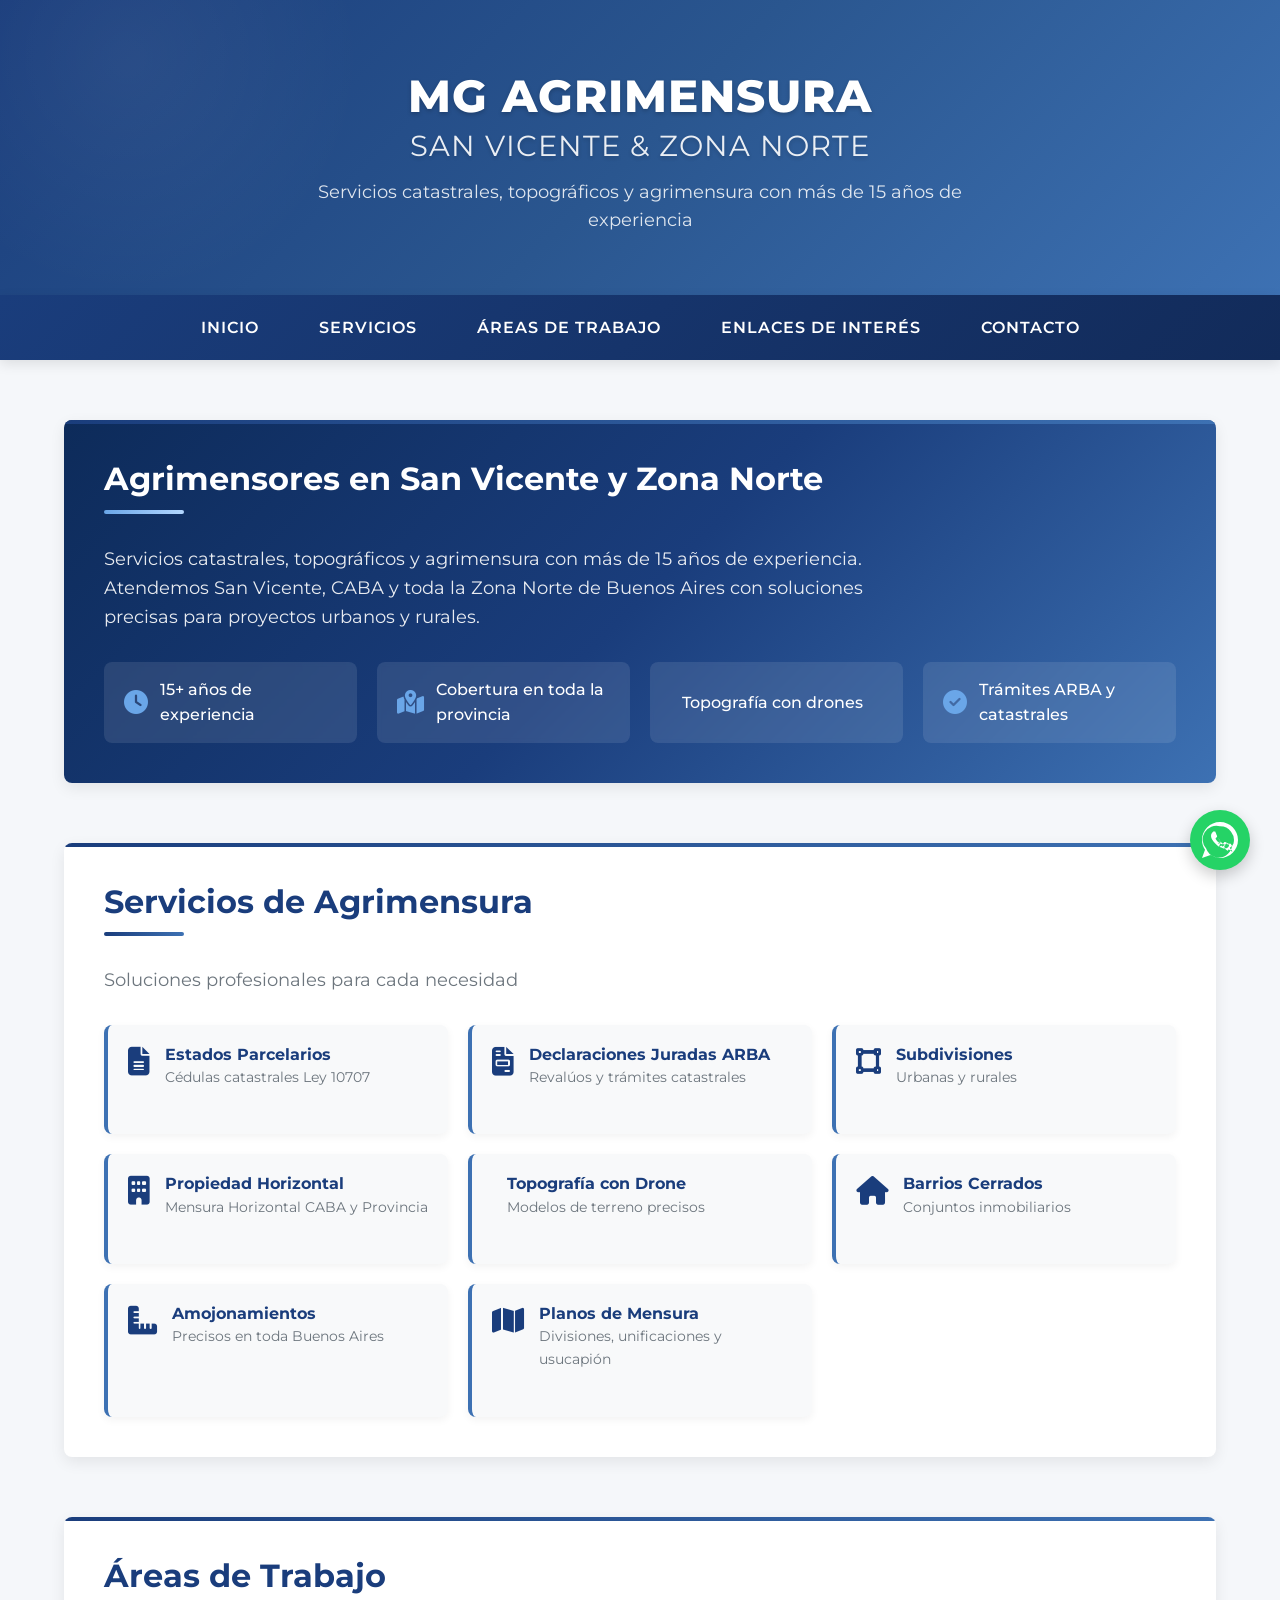
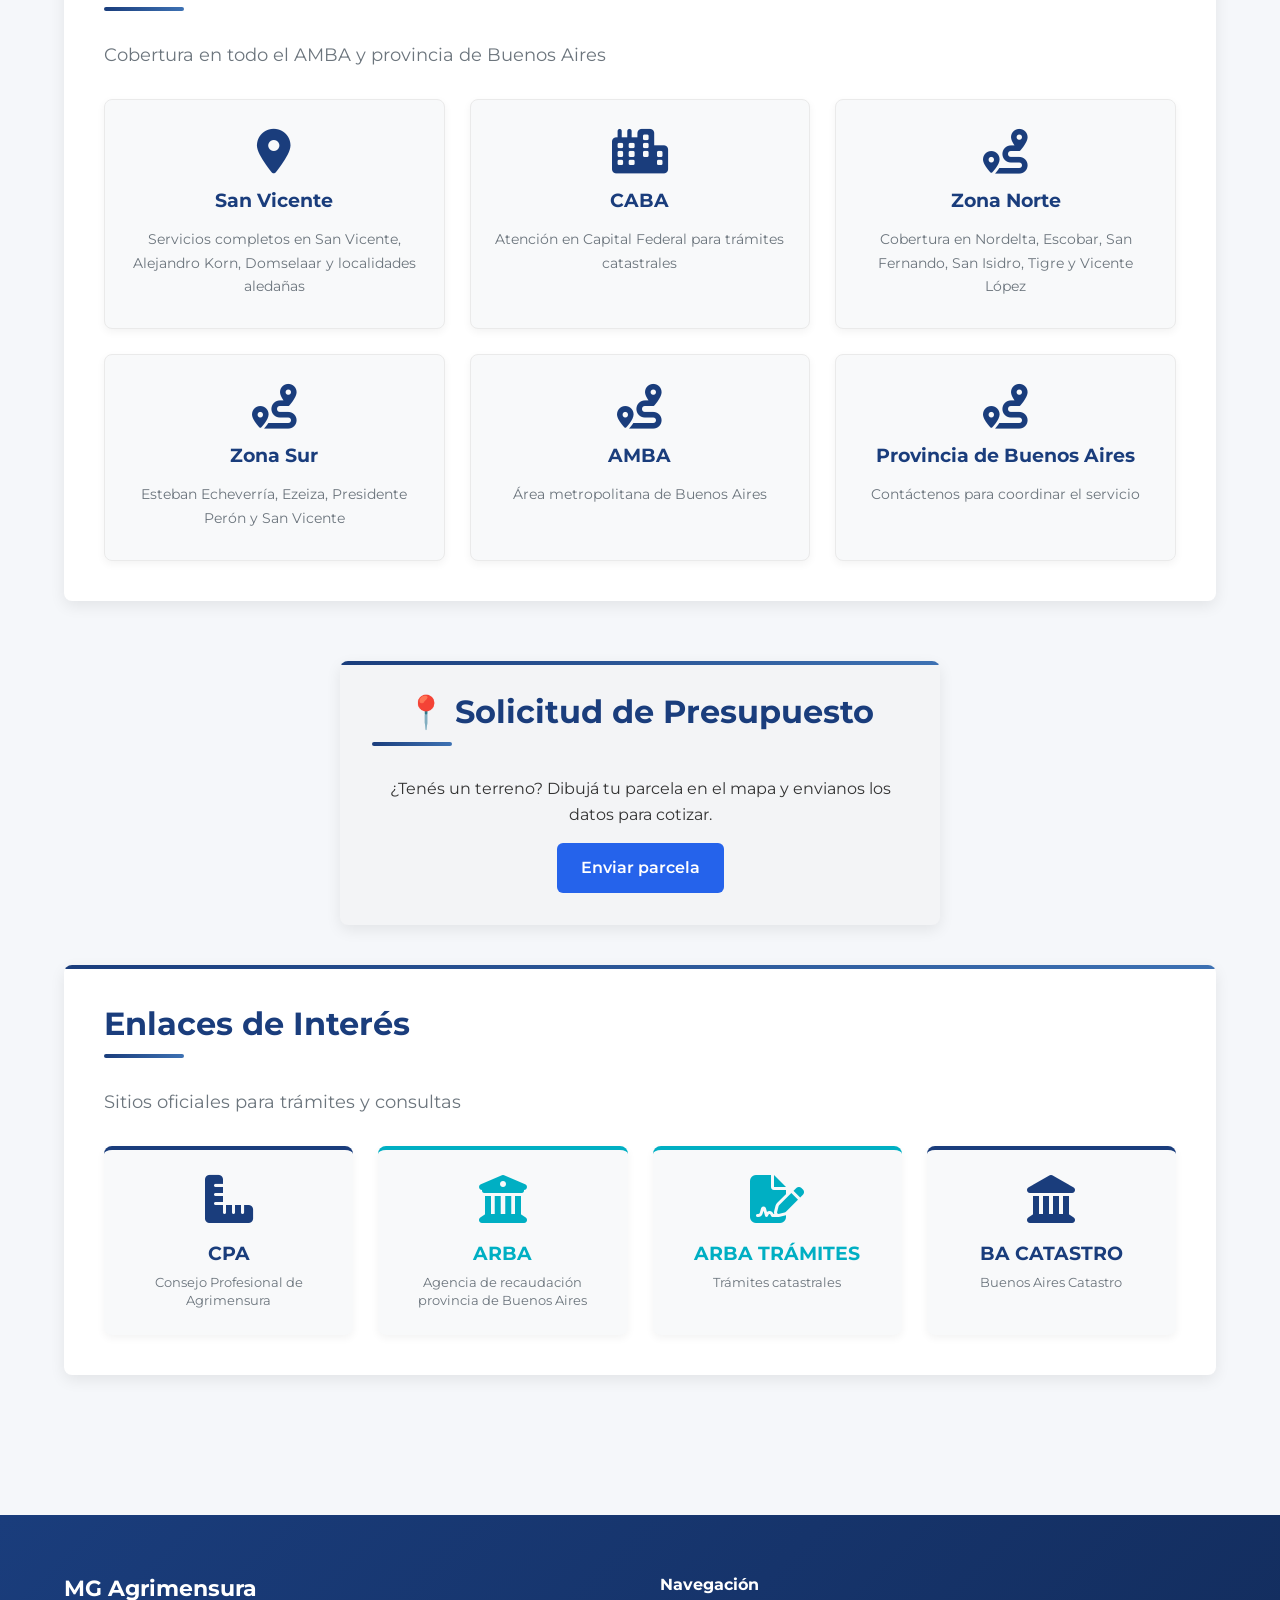
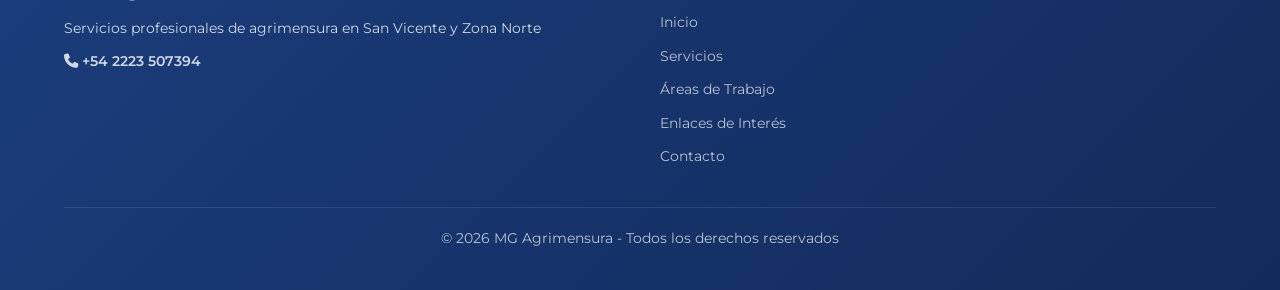
==== commit 00a4ed09: "Fix: remove orphaned reference in footer index.html and footer contact.html" ====
--- a/index.html
+++ b/index.html
@@ -139,15 +139,15 @@
           </div>
         </div>
       </section>
-
+      <!-- ========================================== -->
+      <!-- SECCIÓN 3.2: parcelas -->
+      <!-- ========================================== -->
       <section class="servicio-parcelas">
         <h2>📍 Solicitud de Presupuesto</h2>
-        <p>
-          ¿Tenés un terreno? Dibujá tu parcela en el mapa y envianos los datos
-          para cotizar.
-        </p>
+        <p>¿Tenés un terreno? Dibujá tu parcela en el mapa y envianos los datos para cotizar.</p>
         <a href="parcelas/index.html" class="btn-primario">Enviar parcela</a>
       </section>
+</section>
 
       <section id="enlaces" aria-labelledby="enlaces-titulo">
         <h2 id="enlaces-titulo">Enlaces de Interés</h2>
@@ -231,16 +231,6 @@
               <li><a href="#ubicaciones">Áreas de Trabajo</a></li>
               <li><a href="#enlaces">Enlaces de Interés</a></li>
               <li><a href="pages/contacto.html">Contacto</a></li>
-            </ul>
-          </div>
-
-          <div class="footer-legal">
-            <h4>Legal</h4>
-            <ul>
-              <li>
-                <a href="politica-privacidad.html">Política de Privacidad</a>
-              </li>
-              <li><a href="terminos-servicio.html">Términos de Servicio</a></li>
             </ul>
           </div>
         </div>
@@ -271,6 +261,5 @@
     </div>
 
     <script src="js/script.js"></script>
-    <script type="module" src="js/app.js"></script>
   </body>
-</html>
+</html>
